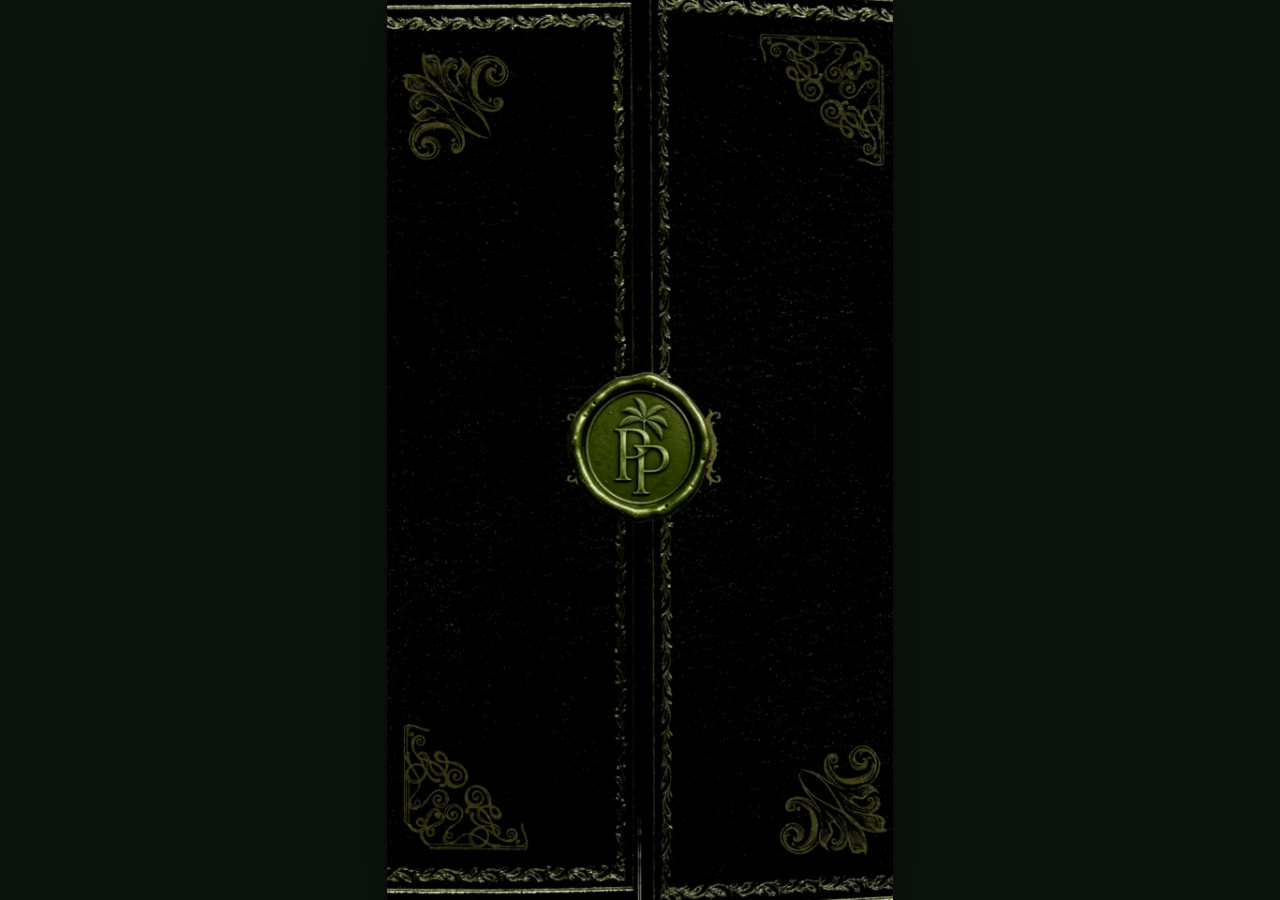
==== index.html @ 93529341 "Add files via upload" ====
<!DOCTYPE html>
<html lang="es">
<head>
  <meta charset="UTF-8">
  <meta name="viewport" content="width=device-width, initial-scale=1.0, viewport-fit=cover">
  <meta name="theme-color" content="#0b130d">
  <title>Pepe Portilla · 60 años – ¡Te esperamos!</title>

  <!-- Vista previa al compartir por WhatsApp (WhatsApp no ejecuta JavaScript,
       por eso se escribe aquí a mano). -->
  <meta name="description" content="Detalles del evento, ubicación y confirmación de asistencia.">
  <meta property="og:type" content="website">
  <meta property="og:title" content="Pepe Portilla · 60 años – ¡Te esperamos!">
  <meta property="og:description" content="Detalles del evento, ubicación y confirmación de asistencia.">
  <meta property="og:url" content="https://ecuagenera97.github.io/pepe_birthday/">
  <meta property="og:image" content="https://ecuagenera97.github.io/pepe_birthday/img/compartir.jpg">
  <meta property="og:image:width" content="1200">
  <meta property="og:image:height" content="630">
  <meta name="twitter:card" content="summary_large_image">

  <link rel="icon" href="img/favicon.png" type="image/png">
  <link rel="preload" as="image" href="img/00_portada.webp" fetchpriority="high">
  <link rel="preload" as="image" href="img/03_portada.webp">
  <link rel="preload" as="video" href="video/apertura.mp4">
  <link rel="preconnect" href="https://fonts.googleapis.com">
  <link rel="preconnect" href="https://fonts.gstatic.com" crossorigin>
  <link href="https://fonts.googleapis.com/css2?family=Cormorant+Garamond:wght@400;500;600;700&display=swap" rel="stylesheet">
  <link rel="stylesheet" href="css/styles.css">
</head>
<body>
  <main class="escena" id="escena">

    <!-- ===== Páginas de la invitación (se pasan con "Siguiente" o deslizando) ===== -->
    <div class="stage" id="stage">
      <div class="slides" id="slides">

    <!-- 1. Portada: los animales se levantan al entrar y al salir -->
    <section class="hoja slide" data-anim="animales" aria-label="Invitación">
      <img class="base" src="img/03_portada.webp" width="1440" height="2560"
           alt="Pepe Portilla. Usted está cordialmente invitado a celebrar 60 años.">
      <div class="pieza" style="background-image:url(img/03_portada.webp);-webkit-mask-image:url(img/m03_guac.png);mask-image:url(img/m03_guac.png);--ox:13%;--oy:22%;--d:.05s"></div>
      <div class="pieza" style="background-image:url(img/03_portada.webp);-webkit-mask-image:url(img/m03_tucan.png);mask-image:url(img/m03_tucan.png);--ox:89%;--oy:27%;--d:.2s"></div>
      <div class="pieza" style="background-image:url(img/03_portada.webp);-webkit-mask-image:url(img/m03_oso.png);mask-image:url(img/m03_oso.png);--ox:12%;--oy:79%;--d:.35s"></div>
      <div class="pieza" style="background-image:url(img/03_portada.webp);-webkit-mask-image:url(img/m03_jaguar.png);mask-image:url(img/m03_jaguar.png);--ox:87%;--oy:80%;--d:.5s"></div>
    </section>

    <!-- 2. Cuenta regresiva -->
    <section class="slide slide-cuenta" aria-label="Cuenta regresiva">
    <p class="cuenta-tit">Pepe Portilla<small>60 años</small></p>
    <div class="cuenta">
      <p class="titulo">Faltan</p>
      <p class="para" id="para" hidden>Invitación para <strong id="para-nombre"></strong></p>
      <div class="reloj" id="reloj" role="timer" aria-live="off">
        <div class="u"><span class="n" data-u="d">00</span><span class="l">Días</span></div>
        <div class="u"><span class="n" data-u="h">00</span><span class="l">Horas</span></div>
        <div class="u"><span class="n" data-u="m">00</span><span class="l">Min.</span></div>
        <div class="u"><span class="n" data-u="s">00</span><span class="l">Seg.</span></div>
      </div>
      <div class="calendario" id="calendario">
        <a class="btn-cal" id="cal-google" target="_blank" rel="noopener">
          <svg viewBox="0 0 24 24"><rect x="3" y="5" width="18" height="16" rx="2"/><path d="M3 10h18M8 3v4M16 3v4"/></svg>Google Calendar</a>
        <button class="btn-cal" id="cal-ics" type="button">
          <svg viewBox="0 0 24 24"><rect x="3" y="5" width="18" height="16" rx="2"/><path d="M3 10h18M8 3v4M16 3v4"/></svg>iPhone / Outlook</button>
      </div>
    </div>
    <p class="cuenta-pie">Te esperamos</p></section>

    <!-- 3. Fecha y lugar: botón Ubicación más grande y latiendo -->
    <section class="hoja slide" aria-label="Fecha y lugar">
      <img class="base" src="img/04_fecha_lugar.webp" width="1440" height="2560" decoding="async"
           alt="Sábado 9 de enero, 4pm. El evento tendrá lugar en Uzhupud Garden, Paute - Ecuador.">
      <div class="pieza grande late" style="background-image:url(img/04_fecha_lugar.webp);-webkit-mask-image:url(img/m04_ubicacion.png);mask-image:url(img/m04_ubicacion.png);--ox:50%;--oy:76.4%;--z:1.18"></div>
      <a class="zona" data-accion="mapa" target="_blank" rel="noopener" aria-label="Ver ubicación en el mapa"
         style="left:31%;top:73.8%;width:38%;height:5%"></a>
    </section>

    <!-- 4. Agenda: íconos más grandes y estrella que recorre la línea -->
    <section class="hoja slide" aria-label="Agenda de la noche">
      <img class="base" src="img/05_agenda.webp" width="1440" height="2560" decoding="async"
           alt="Agenda de la noche: ceremonia en la Capilla San José 16h00, cóctel 17h00 a 18h45, cena de recepción 19h00 a 20h00, fiesta de celebración 20h30.">
      <div class="pieza grande" style="background-image:url(img/05_agenda.webp);-webkit-mask-image:url(img/m05_capilla.png);mask-image:url(img/m05_capilla.png);--ox:49%;--oy:26.3%;--z:1.1"></div>
      <div class="pieza grande" style="background-image:url(img/05_agenda.webp);-webkit-mask-image:url(img/m05_coctel.png);mask-image:url(img/m05_coctel.png);--ox:48%;--oy:47.5%;--z:1.1"></div>
      <div class="pieza grande" style="background-image:url(img/05_agenda.webp);-webkit-mask-image:url(img/m05_cena.png);mask-image:url(img/m05_cena.png);--ox:49%;--oy:65.8%;--z:1.1"></div>
      <div class="pieza grande" style="background-image:url(img/05_agenda.webp);-webkit-mask-image:url(img/m05_fiesta.png);mask-image:url(img/m05_fiesta.png);--ox:51%;--oy:82.6%;--z:1.1"></div>
      <img class="estrella" src="img/p05_estrella.png" alt="" width="129" height="218">
    </section>

    <!-- 5. Código de vestimenta -->
    <section class="hoja slide" aria-label="Código de vestimenta">
      <img class="base" src="img/06_vestimenta.webp" width="1440" height="2560" decoding="async"
           alt="Código de vestimenta: traje formal. Verdes y sus tonalidades. Reservados para el cumpleañero.">
    </section>

    <!-- 6. Confirmación: colibrí y tucán llegan volando; botón Asistencia más grande y latiendo -->
    <section class="hoja slide" data-anim="aves" aria-label="Confirmación de asistencia">
      <img class="base" src="img/07_confirmacion.webp" width="1440" height="2560" decoding="async"
           alt="Agradecemos su confirmación hasta el 27 de diciembre del 2026.">
      <div class="pieza vuela izq" style="background-image:url(img/07_confirmacion.webp);-webkit-mask-image:url(img/m07_colibri.png);mask-image:url(img/m07_colibri.png);--ox:14%;--oy:14%"></div>
      <div class="pieza vuela der" style="background-image:url(img/07_confirmacion.webp);-webkit-mask-image:url(img/m07_tucan.png);mask-image:url(img/m07_tucan.png);--ox:86%;--oy:63%;--d:.15s"></div>
      <div class="pieza grande late" style="background-image:url(img/07_confirmacion.webp);-webkit-mask-image:url(img/m07_asistencia.png);mask-image:url(img/m07_asistencia.png);--ox:30%;--oy:67%;--z:1.15"></div>
      <a class="zona" data-accion="confirmar" target="_blank" rel="noopener" aria-label="Confirmar asistencia por WhatsApp"
         style="left:5.5%;top:63.8%;width:49%;height:6.4%"></a>
    </section>

    <!-- 7. Hospedaje: "Hotel Uzhupud Garden" y botón Reserva más grandes -->
    <section class="hoja slide" aria-label="Hospedaje con tarifa especial">
      <img class="base" src="img/08_hospedaje.webp" width="1440" height="2560" decoding="async"
           alt="Hospedaje, tarifa especial disponible para nuestros amigos. Hotel Uzhupud Garden.">
      <div class="pieza grande" style="background-image:url(img/08_hospedaje.webp);-webkit-mask-image:url(img/m08_hotel.png);mask-image:url(img/m08_hotel.png);--ox:69%;--oy:58%;--z:1.13"></div>
      <a class="zona" data-accion="hospedaje" target="_blank" rel="noopener" aria-label="Reservar hospedaje por WhatsApp"
         style="left:47.5%;top:60.3%;width:43.5%;height:6%"></a>
    </section>

    <!-- 8. Obsequio: placa más grande -->
    <section class="hoja slide" aria-label="Obsequio">
      <img class="base" src="img/09_obsequio.webp" width="1440" height="2560" decoding="async"
           alt="Obsequio. Su obsequio en sobre cerrado o transferencia será donado para la Fundación Santa María de la Esperanza. Te esperamos.">
      <div class="pieza grande" style="background-image:url(img/09_obsequio.webp);-webkit-mask-image:url(img/m09_placa.png);mask-image:url(img/m09_placa.png);--ox:50%;--oy:50.5%;--z:1.1"></div>
      <a class="zona suave" data-accion="obsequio" target="_blank" rel="noopener" aria-label="Fundación Santa María de la Esperanza"
         style="left:32%;top:55%;width:36%;height:7%"></a>
    </section>

      </div>

      <!-- Indicador de página + pista para avanzar (sin texto) -->
      <div class="puntos" id="puntos" aria-label="Páginas" role="tablist"></div>
      <button class="pista" id="pista" type="button" aria-label="Página siguiente">
        <svg viewBox="0 0 24 24"><path d="M9 5l7 7-7 7"/></svg>
      </button>
      <button class="pista atras" id="pista-atras" type="button" aria-label="Página anterior" hidden>
        <svg viewBox="0 0 24 24"><path d="M15 5l-7 7 7 7"/></svg>
      </button>
    </div>

    <!-- ===== Portada: libro cerrado; al tocar el sello se abre (video) ===== -->
    <div class="libro" id="libro">
      <img class="base" src="img/00_portada.webp" alt="Invitación cerrada con sello: Pepe Portilla, 60 años" width="1080" height="1920" fetchpriority="high">
      <!-- Zona clicable sobre el sello -->
      <button class="zona redonda sello" id="sello" type="button" aria-label="Abrir la invitación"></button>
    </div>
    <!-- El video va fuera del libro para poder fundirse con la hoja que está debajo -->
    <video class="apertura" id="apertura" muted playsinline webkit-playsinline preload="auto" tabindex="-1" aria-hidden="true">
      <source src="video/apertura.mp4" type="video/mp4">
    </video>
  </main>

  <button class="musica" id="musica" type="button" hidden aria-label="Reproducir música">
    <svg viewBox="0 0 24 24" id="musica-icono"><path d="M4 9v6h4l5 4V5L8 9z"/><path d="M16 9a4 4 0 0 1 0 6M18.5 6.5a8 8 0 0 1 0 11" fill="none" stroke="currentColor" stroke-width="1.8" stroke-linecap="round"/></svg>
  </button>
  <audio id="audio" loop preload="none"></audio>

  <script src="config.js"></script>
  <script src="js/comun.js"></script>
  <script src="js/details.js"></script>
  <script src="js/index.js"></script>
</body>
</html>
---- css/styles.css ----
/* ============================================================
   Invitación Pepe Portilla · 60 años
   ============================================================ */
:root {
  --fondo: #0b130d;
  --verde: #1d3524;
  --verde-claro: #2f4d38;
  --oro: #d8b36a;
  --oro-claro: #f3dfa8;
  --papel: #ece5d2;
  --tinta: #24402c;
  --serif: "Cormorant Garamond", "Cormorant", Georgia, "Times New Roman", serif;
}
* { box-sizing: border-box; }
html, body { margin: 0; padding: 0; background: var(--fondo); }
body {
  font-family: var(--serif);
  color: var(--oro-claro);
  -webkit-font-smoothing: antialiased;
  -webkit-tap-highlight-color: transparent;
  overscroll-behavior-y: none;
}
img { display: block; width: 100%; height: auto; }
a, button { touch-action: manipulation; }

/* ---------- Botón invisible sobre la imagen (zona clicable) ---------- */
.zona {
  position: absolute; display: block; padding: 0; margin: 0; border: 0;
  background: transparent; cursor: pointer; text-decoration: none;
  overflow: hidden; border-radius: 12px;
  transition: transform .09s ease-out, box-shadow .09s ease-out;
  animation: anillo 2.4s ease-out infinite;
}
.zona.redonda { border-radius: 50%; }
.zona.suave { border-radius: 7px; }
/* destello dorado que cruza el botón */
.zona::after {
  content: ""; position: absolute; inset: 0; border-radius: inherit; pointer-events: none;
  background: linear-gradient(105deg, transparent 32%, rgba(255, 236, 178, .55) 50%, transparent 68%);
  transform: translateX(-130%);
  animation: brillo 3.4s ease-in-out infinite;
}
.zona:hover { box-shadow: 0 0 0 3px rgba(243, 223, 168, .65), 0 0 22px rgba(243, 223, 168, .55); }
.zona:active { transform: scale(.955); transition-duration: .04s; }
.zona:focus-visible { outline: 3px solid var(--oro-claro); outline-offset: 3px; }
@keyframes anillo {
  0%   { box-shadow: 0 0 0 0 rgba(216, 179, 106, .55); }
  70%  { box-shadow: 0 0 0 14px rgba(216, 179, 106, 0); }
  100% { box-shadow: 0 0 0 0 rgba(216, 179, 106, 0); }
}
@keyframes brillo {
  0%, 55% { transform: translateX(-130%); }
  100%    { transform: translateX(130%); }
}

/* ============================================================
   PORTADA: libro cerrado con sello. El video lo abre y deja ver
   la primera hoja a través de la abertura (mezcla "multiply").
   ============================================================ */
.escena { position: fixed; inset: 0; overflow: hidden; background: #0b130d; }
.libro, .apertura {
  position: absolute; inset: 0; margin: auto;
  height: 100vh; height: 100svh; width: calc(100vh * 9 / 16); width: calc(100svh * 9 / 16);
  max-width: 100vw;
}
.libro { z-index: 10; background: #0b130d; transition: opacity .8s ease-in; }
.libro .base { position: absolute; inset: 0; width: 100%; height: 100%; object-fit: cover; display: block; }
.libro .sello { left: 35%; top: 40.5%; width: 30%; height: 17.5%; z-index: 3; }
.libro.abriendo { opacity: 0; pointer-events: none; }
.libro.fuera { display: none; }
.apertura {
  z-index: 11; object-fit: cover; opacity: 0; pointer-events: none;
  mix-blend-mode: multiply;               /* el blanco de la abertura deja ver la hoja */
}
.apertura.reproduce { opacity: 1; }
.apertura.fin { opacity: 0; transition: opacity .35s; }
.apertura.fuera { display: none; }

/* ============================================================
   LIBRETA: marco de cuero con filo dorado; las hojas se pasan
   de una en una (la que sale se levanta y gira, la nueva aparece)
   ============================================================ */
.stage {
  --marco: 10px;
  --barra: 46px;
  --A: min(calc(100vh - var(--barra) - 2 * var(--marco)), calc((100vw - 2 * var(--marco)) * 16 / 9));
  --A: min(calc(100svh - var(--barra) - 2 * var(--marco)), calc((100vw - 2 * var(--marco)) * 16 / 9));
  position: absolute; left: 50%; top: 50%; transform: translate(-50%, -50%);
  width: calc(var(--A) * 9 / 16 + 2 * var(--marco)); height: calc(var(--A) + var(--barra) + 2 * var(--marco));
  overflow: hidden; border-radius: 14px;
  background:
    radial-gradient(120% 70% at 50% -10%, rgba(255, 255, 255, .08), transparent 60%),
    repeating-radial-gradient(circle at 30% 40%, rgba(0, 0, 0, .06) 0 1px, transparent 1px 3px),
    linear-gradient(160deg, #233a2a, #142319 55%, #0f1b13);
  box-shadow: 0 16px 48px rgba(0, 0, 0, .6);
  touch-action: pan-y; user-select: none; -webkit-user-select: none;
}
/* filo dorado del marco */
.stage::before {
  content: ""; position: absolute; inset: 4px; border-radius: 11px; pointer-events: none; z-index: 7;
  border: 1px solid rgba(216, 179, 106, .55);
  box-shadow: inset 0 0 0 1px rgba(0, 0, 0, .35);
}
.slides {
  position: absolute; left: var(--marco); right: var(--marco); top: var(--marco); bottom: calc(var(--barra) + var(--marco));
  overflow: hidden; border-radius: 8px; background: #e9e2cf; perspective: 1400px;
  box-shadow: 0 0 0 1px rgba(0, 0, 0, .35), 0 6px 18px rgba(0, 0, 0, .45);
}
.slide {
  position: absolute; inset: 0; transform-origin: left center;
  opacity: 0; visibility: hidden; transform: none;
  transition: opacity .55s ease, transform .6s cubic-bezier(.3, .7, .3, 1), visibility 0s .6s;
  will-change: opacity, transform;
}
.slide.activo { opacity: 1; visibility: visible; z-index: 2; transition-delay: 0s; }
/* la hoja que sale (hacia adelante) se levanta por el borde derecho y gira */
.slide.saliendo { z-index: 3; visibility: visible; opacity: 0; transform: rotateY(-78deg); transition-delay: 0s; }
.slide.saliendo::after { opacity: 1; }
/* la hoja que vuelve (hacia atrás) llega girando desde la izquierda */
.slide.volviendo { z-index: 3; }
.slide.preparada { transition: none; transform: rotateY(-78deg); opacity: 0; visibility: visible; }
.slide::after {
  content: ""; position: absolute; inset: 0; pointer-events: none; opacity: 0; z-index: 4;
  background: linear-gradient(90deg, rgba(0, 0, 0, .35), rgba(0, 0, 0, 0) 45%, rgba(255, 255, 255, .18) 90%);
  transition: opacity .4s;
}
.hoja { overflow: hidden; line-height: 0; background: #ebe5d2; }
.hoja .base, .hoja .pieza { position: absolute; inset: 0; width: 100%; height: 100%; }
.hoja .base { object-fit: cover; pointer-events: none; -webkit-user-drag: none; }
.hoja .zona { z-index: 5; }

/* Piezas: trozos de la misma imagen recortados con una máscara suave */
.pieza {
  pointer-events: none; z-index: 3;
  background-size: 100% 100%; background-position: center; background-repeat: no-repeat;
  -webkit-mask-size: 100% 100%; mask-size: 100% 100%; -webkit-mask-position: center; mask-position: center;
  -webkit-mask-repeat: no-repeat; mask-repeat: no-repeat;
  transform-origin: var(--ox) var(--oy);
  will-change: transform, opacity;
}
.pieza.grande { transform: scale(var(--z, 1.12)); }
.pieza.grande.late { animation: late 2.2s ease-in-out infinite; }
@keyframes late {
  0%, 100% { transform: scale(var(--z)); }
  45%      { transform: scale(calc(var(--z) + .05)); }
  60%      { transform: scale(calc(var(--z) - .01)); }
}
/* Animales de la portada: se levantan al llegar y al irse */
[data-anim="animales"] .base { -webkit-mask: url(../img/m03_base.png) center / 100% 100% no-repeat; mask: url(../img/m03_base.png) center / 100% 100% no-repeat; }
[data-anim="animales"].quieto .base, [data-anim="animales"].espera .base { -webkit-mask: none; mask: none; }
[data-anim="animales"] .pieza { opacity: 0; transform: translateY(7%); }
[data-anim="animales"].activo:not(.espera) .pieza { animation: sube .9s cubic-bezier(.2, .8, .25, 1) var(--d, 0s) both; }
[data-anim="animales"].saliendo .pieza { animation: vuela-arriba .55s ease-in var(--d, 0s) both; }
@keyframes sube { from { opacity: 0; transform: translateY(7%) scale(.96); } to { opacity: 1; transform: none; } }
@keyframes vuela-arriba { from { opacity: 1; transform: none; } to { opacity: 0; transform: translateY(-12%) scale(1.04); } }
/* Aves de la confirmación: llegan volando */
[data-anim="aves"] .base { -webkit-mask: url(../img/m07_base.png) center / 100% 100% no-repeat; mask: url(../img/m07_base.png) center / 100% 100% no-repeat; }
[data-anim="aves"].quieto .base { -webkit-mask: none; mask: none; }
[data-anim="aves"] .pieza.vuela { opacity: 0; }
[data-anim="aves"].activo .pieza.izq { animation: vuelo-izq 1.05s cubic-bezier(.25, .7, .3, 1) var(--d, 0s) both; }
[data-anim="aves"].activo .pieza.der { animation: vuelo-der 1.05s cubic-bezier(.25, .7, .3, 1) var(--d, 0s) both; }
@keyframes vuelo-izq {
  0%   { opacity: 0; transform: translate(-45%, -18%) rotate(-10deg) scale(.9); }
  25%  { opacity: 1; }
  55%  { transform: translate(-12%, 6%) rotate(-4deg) scale(1.02); }
  100% { opacity: 1; transform: none; }
}
@keyframes vuelo-der {
  0%   { opacity: 0; transform: translate(45%, -22%) rotate(10deg) scale(.9); }
  25%  { opacity: 1; }
  55%  { transform: translate(12%, 5%) rotate(4deg) scale(1.02); }
  100% { opacity: 1; transform: none; }
}
/* Estrella de la agenda: baja por la línea y vuelve a aparecer arriba */
.estrella {
  position: absolute; left: 22.5%; top: 20.47%; width: 8.96%; height: auto; z-index: 3; pointer-events: none;
  filter: drop-shadow(0 0 4px rgba(255, 220, 140, .55));
}
.slide.activo .estrella { animation: estrella 7s ease-in-out .8s infinite; }
@keyframes estrella {
  0%     { opacity: 1; transform: none; }
  70%    { opacity: 1; transform: translateY(640%) rotate(180deg); }
  78%    { opacity: 0; transform: translateY(700%) rotate(200deg); }
  78.1%  { opacity: 0; transform: translateY(-40%) rotate(0deg); }
  88%    { opacity: 1; transform: none; }
  100%   { opacity: 1; transform: none; }
}

/* Hoja de la cuenta regresiva */
.slide-cuenta {
  display: grid; grid-auto-flow: row; align-content: center; justify-items: center; gap: 22px;
  line-height: normal; padding: 0 16px;
  background:
    radial-gradient(90% 60% at 50% 38%, rgba(63, 98, 72, .55), transparent 70%),
    radial-gradient(120% 80% at 50% 100%, rgba(10, 20, 13, .9), transparent 70%),
    #14231a;
}
.slide-cuenta::before {
  content: ""; position: absolute; inset: 12px; border: 1px solid rgba(216, 179, 106, .55);
  border-radius: 8px; pointer-events: none;
  box-shadow: inset 0 0 0 5px rgba(20, 35, 26, .9), inset 0 0 0 6px rgba(216, 179, 106, .3);
}
.slide-cuenta .cuenta { z-index: 1; }
.cuenta-tit { z-index: 1; margin: 0; text-align: center; color: var(--oro); font-weight: 600; letter-spacing: .06em; line-height: 1.05; font-size: clamp(34px, 11vw, 52px); text-shadow: 0 2px 12px rgba(0,0,0,.5); }
.cuenta-tit small { display: block; margin-top: 8px; font-size: .34em; font-weight: 600; letter-spacing: .5em; text-indent: .5em; text-transform: uppercase; color: var(--oro-claro); }
.cuenta-pie { z-index: 1; margin: 0; font-size: clamp(17px, 5vw, 22px); font-style: italic; color: var(--oro-claro); letter-spacing: .04em; }

/* Cuenta regresiva */
.cuenta {
  position: relative; text-align: center; border-radius: 14px; padding: 26px 16px 24px;
  width: 88%;
  color: var(--tinta);
  background:
    radial-gradient(120% 90% at 20% 0%, rgba(255, 255, 255, .55), transparent 60%),
    repeating-linear-gradient(0deg, rgba(120, 100, 60, .05) 0 1px, transparent 1px 4px),
    var(--papel);
  box-shadow: 0 10px 30px rgba(0, 0, 0, .45), inset 0 0 0 1px rgba(160, 130, 70, .55), inset 0 0 0 6px var(--papel), inset 0 0 0 7px rgba(160, 130, 70, .45);
}
.cuenta .titulo { margin: 0; font-size: 15px; font-weight: 600; letter-spacing: .38em; text-transform: uppercase; color: #8a6d2c; }
.cuenta .para { margin: 6px 0 0; font-size: 17px; font-style: italic; }
.cuenta .para strong { font-style: normal; font-weight: 700; }
.reloj { display: flex; justify-content: center; gap: clamp(10px, 4vw, 22px); margin-top: 14px; }
.reloj .u { display: flex; flex-direction: column; align-items: center; min-width: 58px; }
.reloj .n { font-size: clamp(40px, 12.5vw, 56px); font-weight: 500; line-height: 1; font-variant-numeric: tabular-nums lining-nums; color: var(--verde); }
.reloj .l { font-size: 12px; letter-spacing: .2em; text-transform: uppercase; margin-top: 5px; color: #6d5a2c; }
.fin-reloj { font-size: 28px; font-weight: 600; margin: 16px 0 4px; color: var(--verde); }
.calendario { display: flex; flex-wrap: wrap; gap: 9px; justify-content: center; margin-top: 18px; }
.btn-cal {
  display: inline-flex; align-items: center; gap: 7px; cursor: pointer; text-decoration: none;
  font: 600 15px/1 var(--serif); letter-spacing: .06em; color: var(--oro-claro);
  background: linear-gradient(180deg, var(--verde-claro), var(--verde)); border: 1px solid #b89a52;
  border-radius: 999px; padding: 10px 17px; transition: transform .08s ease-out, filter .08s;
}
.btn-cal:hover { filter: brightness(1.15); }
.btn-cal:active { transform: scale(.95); }
.btn-cal svg { width: 17px; height: 17px; fill: none; stroke: currentColor; stroke-width: 1.7; }


/* Puntos de página y pista para avanzar (sin texto) */
.puntos {
  position: absolute; left: 0; right: 0; bottom: calc(var(--marco) + 17px); z-index: 8;
  display: flex; justify-content: center; gap: 7px; height: 12px; align-items: center;
}
.puntos i {
  cursor: pointer; width: 6px; height: 6px; border-radius: 50%; background: rgba(243, 223, 168, .38);
  transition: width .25s ease, background .25s ease; padding: 0;
}
.puntos i.on { width: 20px; border-radius: 4px; background: var(--oro-claro); }
.pista {
  position: absolute; right: calc(var(--marco) + 6px); bottom: calc(var(--marco) + 5px); z-index: 8;
  width: 36px; height: 36px; border-radius: 50%; cursor: pointer; display: grid; place-items: center;
  color: var(--oro-claro); border: 1px solid rgba(216, 179, 106, .7); background: rgba(20, 35, 26, .6);
  animation: anillo 2.4s ease-out infinite; transition: transform .07s, opacity .25s;
}
.pista.atras { right: auto; left: calc(var(--marco) + 6px); animation: none; opacity: .75; }
.pista[hidden] { display: none; }
.pista svg { width: 18px; height: 18px; fill: none; stroke: currentColor; stroke-width: 2.2; stroke-linecap: round; stroke-linejoin: round; }
.pista:not(.atras) svg { animation: flecha 1.3s ease-in-out infinite; }
.pista:active { transform: scale(.9); }
@keyframes flecha { 0%, 100% { transform: translateX(0); } 50% { transform: translateX(3px); } }

/* Música */
.musica {
  position: fixed; right: 14px; bottom: 14px; z-index: 20; width: 48px; height: 48px;
  border-radius: 50%; border: 1px solid #b89a52; cursor: pointer; display: grid; place-items: center;
  color: var(--oro-claro); background: rgba(29, 53, 36, .92); box-shadow: 0 6px 16px rgba(0, 0, 0, .5);
}
.musica[hidden] { display: none; }
.musica svg { width: 22px; height: 22px; fill: currentColor; }

@media (prefers-reduced-motion: reduce) {
  *, *::before, *::after { animation: none !important; transition-duration: .01ms !important; }
  .pieza { opacity: 1 !important; transform: scale(var(--z, 1)) !important; }
  [data-anim] .base { -webkit-mask: none !important; mask: none !important; }
}
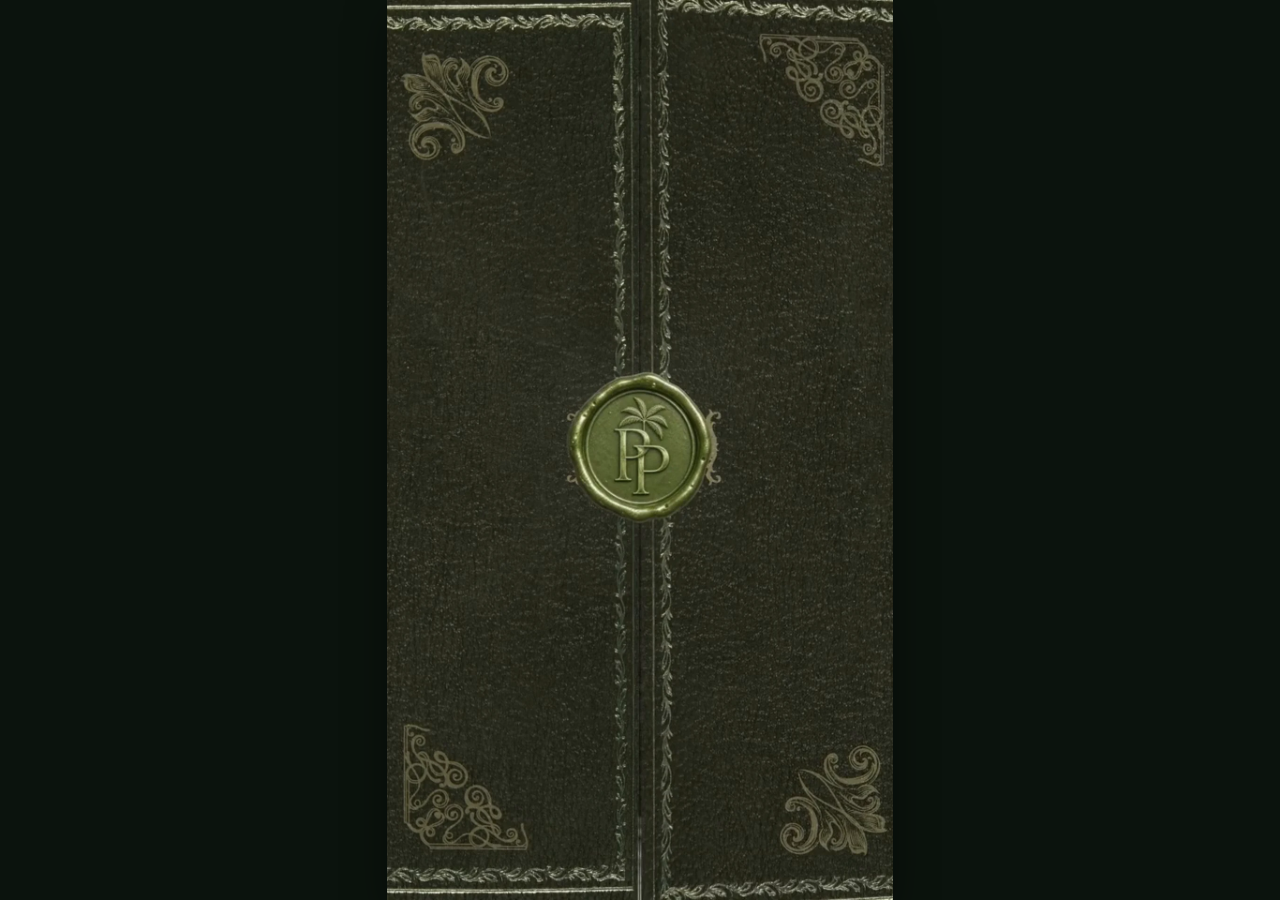
==== commit faaac42e: "Add files via upload" ====
--- a/index.html
+++ b/index.html
@@ -138,8 +138,10 @@
       <!-- Zona clicable sobre el sello -->
       <button class="zona redonda sello" id="sello" type="button" aria-label="Abrir la invitación"></button>
     </div>
-    <!-- El video va fuera del libro para poder fundirse con la hoja que está debajo -->
-    <video class="apertura" id="apertura" muted playsinline webkit-playsinline preload="auto" tabindex="-1" aria-hidden="true">
+    <!-- El video se dibuja en un lienzo donde la luz blanca de la abertura se vuelve transparente,
+         así la primera hoja aparece poco a poco por el hueco de las puertas -->
+    <canvas class="apertura lienzo" id="lienzo" aria-hidden="true"></canvas>
+    <video class="video-fuente" id="apertura" muted playsinline webkit-playsinline preload="auto" tabindex="-1" aria-hidden="true">
       <source src="video/apertura.mp4" type="video/mp4">
     </video>
   </main>
--- a/css/styles.css
+++ b/css/styles.css
@@ -68,13 +68,12 @@
 .libro .sello { left: 35%; top: 40.5%; width: 30%; height: 17.5%; z-index: 3; }
 .libro.abriendo { opacity: 0; pointer-events: none; }
 .libro.fuera { display: none; }
-.apertura {
-  z-index: 11; object-fit: cover; opacity: 0; pointer-events: none;
-  mix-blend-mode: multiply;               /* el blanco de la abertura deja ver la hoja */
-}
+.apertura { z-index: 11; object-fit: cover; opacity: 0; pointer-events: none; }
 .apertura.reproduce { opacity: 1; }
 .apertura.fin { opacity: 0; transition: opacity .35s; }
 .apertura.fuera { display: none; }
+/* el video real queda invisible: solo alimenta al lienzo */
+.video-fuente { position: absolute; width: 2px; height: 2px; left: 0; top: 0; opacity: 0; pointer-events: none; }
 
 /* ============================================================
    LIBRETA: marco de cuero con filo dorado; las hojas se pasan
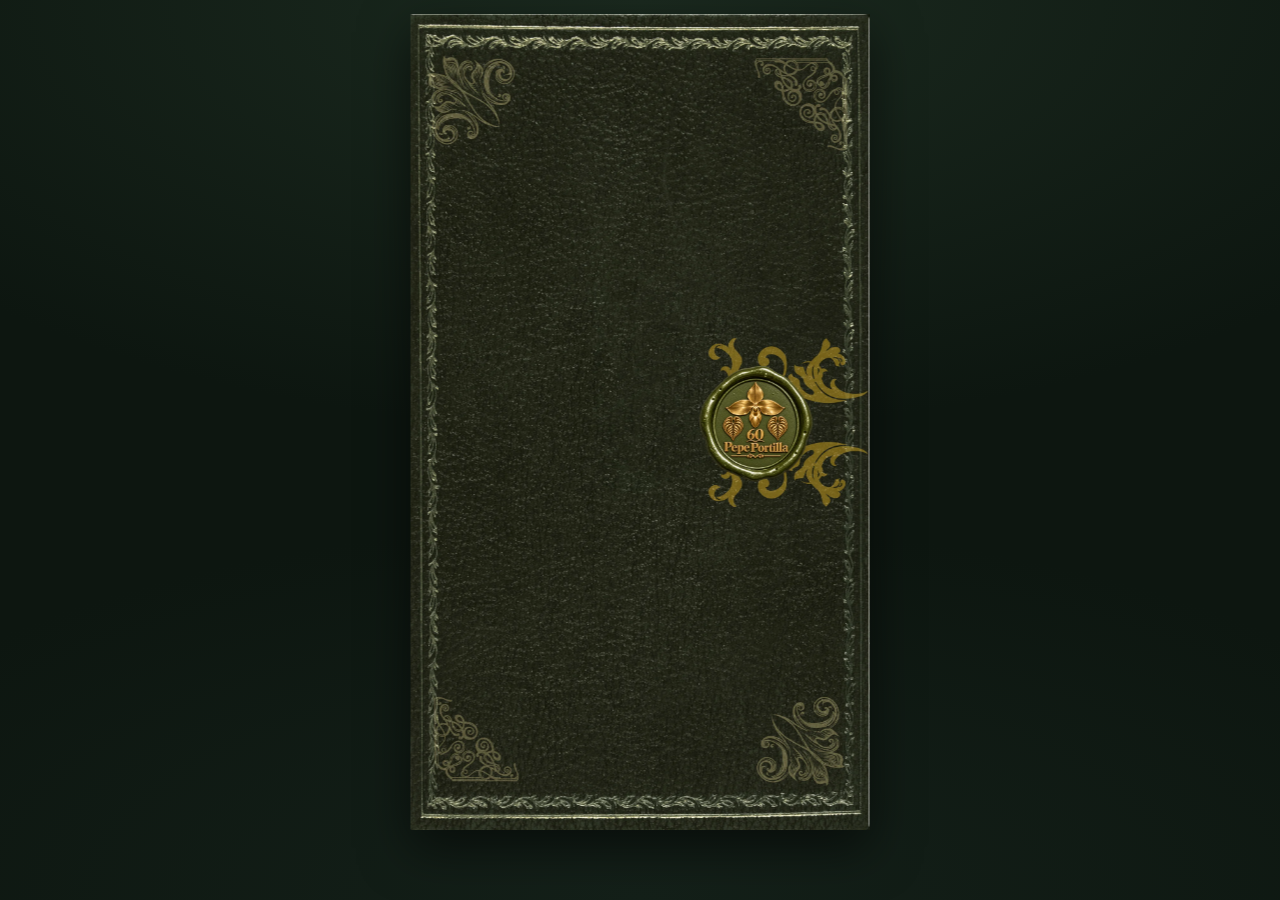
==== commit aacbf2bf: "Add files via upload" ====
--- a/index.html
+++ b/index.html
@@ -3,11 +3,10 @@
 <head>
   <meta charset="UTF-8">
   <meta name="viewport" content="width=device-width, initial-scale=1.0, viewport-fit=cover">
-  <meta name="theme-color" content="#0b130d">
+  <meta name="theme-color" content="#0d1610">
   <title>Pepe Portilla · 60 años – ¡Te esperamos!</title>
 
-  <!-- Vista previa al compartir por WhatsApp (WhatsApp no ejecuta JavaScript,
-       por eso se escribe aquí a mano). -->
+  <!-- Vista previa al compartir por WhatsApp (se escribe aquí a mano) -->
   <meta name="description" content="Detalles del evento, ubicación y confirmación de asistencia.">
   <meta property="og:type" content="website">
   <meta property="og:title" content="Pepe Portilla · 60 años – ¡Te esperamos!">
@@ -19,141 +18,147 @@
   <meta name="twitter:card" content="summary_large_image">
 
   <link rel="icon" href="img/favicon.png" type="image/png">
-  <link rel="preload" as="image" href="img/00_portada.webp" fetchpriority="high">
-  <link rel="preload" as="image" href="img/03_portada.webp">
-  <link rel="preload" as="video" href="video/apertura.mp4">
+  <link rel="preload" as="image" href="img/p01_tapa.webp" fetchpriority="high">
+  <link rel="preload" as="image" href="img/p02_cuero.webp">
+  <link rel="preload" as="image" href="img/p02_logo_capa.webp">
   <link rel="preconnect" href="https://fonts.googleapis.com">
   <link rel="preconnect" href="https://fonts.gstatic.com" crossorigin>
-  <link href="https://fonts.googleapis.com/css2?family=Cormorant+Garamond:wght@400;500;600;700&display=swap" rel="stylesheet">
+  <link href="https://fonts.googleapis.com/css2?family=Cormorant+Garamond:ital,wght@0,500;0,600;0,700;1,500&display=swap" rel="stylesheet">
   <link rel="stylesheet" href="css/styles.css">
 </head>
 <body>
   <main class="escena" id="escena">
+    <div class="libro" id="libro">
 
-    <!-- ===== Páginas de la invitación (se pasan con "Siguiente" o deslizando) ===== -->
-    <div class="stage" id="stage">
-      <div class="slides" id="slides">
+      <!-- ===================== HOJAS DEL LIBRO (se pasan como páginas) ===================== -->
+      <div class="flip" id="flip">
 
-    <!-- 1. Portada: los animales se levantan al entrar y al salir -->
-    <section class="hoja slide" data-anim="animales" aria-label="Invitación">
-      <img class="base" src="img/03_portada.webp" width="1440" height="2560"
-           alt="Pepe Portilla. Usted está cordialmente invitado a celebrar 60 años.">
-      <div class="pieza" style="background-image:url(img/03_portada.webp);-webkit-mask-image:url(img/m03_guac.png);mask-image:url(img/m03_guac.png);--ox:13%;--oy:22%;--d:.05s"></div>
-      <div class="pieza" style="background-image:url(img/03_portada.webp);-webkit-mask-image:url(img/m03_tucan.png);mask-image:url(img/m03_tucan.png);--ox:89%;--oy:27%;--d:.2s"></div>
-      <div class="pieza" style="background-image:url(img/03_portada.webp);-webkit-mask-image:url(img/m03_oso.png);mask-image:url(img/m03_oso.png);--ox:12%;--oy:79%;--d:.35s"></div>
-      <div class="pieza" style="background-image:url(img/03_portada.webp);-webkit-mask-image:url(img/m03_jaguar.png);mask-image:url(img/m03_jaguar.png);--ox:87%;--oy:80%;--d:.5s"></div>
-    </section>
+        <!-- 2. Logo -->
+        <section class="pagina logo" data-pag="logo" aria-label="Pepe Portilla, 60 años">
+          <img class="base" src="img/p02_cuero.webp" alt="" width="1440" height="2560">
+          <div class="logo-caja">
+            <img class="logo-img" src="img/p02_logo_capa.webp" alt="60 Pepe Portilla">
+            <span class="logo-brillo" aria-hidden="true"></span>
+          </div>
+          <div class="para" id="para" hidden>
+            <span class="para-etq">Invitación para</span>
+            <span class="para-nombre" id="para-nombre"></span>
+          </div>
+        </section>
 
-    <!-- 2. Cuenta regresiva -->
-    <section class="slide slide-cuenta" aria-label="Cuenta regresiva">
-    <p class="cuenta-tit">Pepe Portilla<small>60 años</small></p>
-    <div class="cuenta">
-      <p class="titulo">Faltan</p>
-      <p class="para" id="para" hidden>Invitación para <strong id="para-nombre"></strong></p>
-      <div class="reloj" id="reloj" role="timer" aria-live="off">
-        <div class="u"><span class="n" data-u="d">00</span><span class="l">Días</span></div>
-        <div class="u"><span class="n" data-u="h">00</span><span class="l">Horas</span></div>
-        <div class="u"><span class="n" data-u="m">00</span><span class="l">Min.</span></div>
-        <div class="u"><span class="n" data-u="s">00</span><span class="l">Seg.</span></div>
+        <!-- 3. Selva con animales -->
+        <section class="pagina" data-pag="selva" aria-label="Usted está cordialmente invitado a celebrar 60 años">
+          <img class="base" src="img/p03_selva.webp" alt="Pepe Portilla. Usted está cordialmente invitado a celebrar 60 años." width="1440" height="2560" decoding="async">
+          <!-- VIDEO: si existe video/p03.mp4 se reproduce aquí (ver js/vivo.js) -->
+        </section>
+
+        <!-- 4. Cuenta regresiva -->
+        <section class="pagina" data-pag="cuenta" aria-label="Cuenta regresiva">
+          <img class="base" src="img/p04_cuenta.webp" alt="Faltan" width="1440" height="2560" decoding="async">
+          <!-- Agujas del reloj (giran y marcan la hora de Ecuador) -->
+          <svg class="agujas" id="agujas" viewBox="-200 -200 400 400" aria-hidden="true">
+            <defs>
+              <linearGradient id="oroAguja" x1="0" x2="1"><stop offset="0" stop-color="#3a2614"/><stop offset=".5" stop-color="#1f140b"/><stop offset="1" stop-color="#3a2614"/></linearGradient>
+            </defs>
+            <g id="ag-hora">
+              <path d="M-5 22 L-3.2 -40 C-12 -48 -12 -62 0 -66 C12 -62 12 -48 3.2 -40 L5 22 Z M0 -60 a6 6 0 1 0 .01 0 Z" fill="url(#oroAguja)" fill-rule="evenodd"/>
+              <path d="M0 -66 L-7 -84 L0 -108 L7 -84 Z" fill="url(#oroAguja)"/>
+            </g>
+            <g id="ag-min">
+              <path d="M-3.6 28 L-2 -96 C-9 -104 -9 -116 0 -120 C9 -116 9 -104 2 -96 L3.6 28 Z M0 -114 a4.5 4.5 0 1 0 .01 0 Z" fill="url(#oroAguja)" fill-rule="evenodd"/>
+              <path d="M0 -120 L-5 -134 L0 -158 L5 -134 Z" fill="url(#oroAguja)"/>
+            </g>
+            <g id="ag-seg">
+              <path d="M-1 34 L-.7 -150 L0 -162 L.7 -150 L1 34 Z" fill="#9a6a2a"/>
+              <circle cy="22" r="6" fill="none" stroke="#9a6a2a" stroke-width="2"/>
+            </g>
+            <circle r="11" fill="#2a1b0e"/><circle r="7" fill="#b8893f"/><circle r="3" fill="#5a3b18"/>
+          </svg>
+          <div class="reloj" id="reloj" role="timer" aria-live="off">
+            <div class="u"><span class="n" data-u="d">00</span><span class="l">Días</span></div>
+            <div class="u"><span class="n" data-u="h">00</span><span class="l">Horas</span></div>
+            <div class="u"><span class="n" data-u="m">00</span><span class="l">Min</span></div>
+            <div class="u"><span class="n" data-u="s">00</span><span class="l">Seg</span></div>
+          </div>
+          <span class="late" style="--l:28;--t:63.6;--w:44;--h:5" data-img="p04_cuenta"></span>
+          <span class="late" style="--l:28;--t:71.2;--w:44;--h:5" data-img="p04_cuenta"></span>
+          <a class="zona" id="cal-google" target="_blank" rel="noopener" aria-label="Agregar a Google Calendar" style="left:28%;top:63.6%;width:44%;height:5%"></a>
+          <a class="zona" id="cal-ics" href="#" aria-label="Agregar al calendario de iPhone u Outlook" style="left:28%;top:71.2%;width:44%;height:5%"></a>
+        </section>
+
+        <!-- 5. Fecha y lugar -->
+        <section class="pagina" data-pag="fecha" aria-label="Fecha y lugar">
+          <img class="base" src="img/p05_fecha.webp" alt="Sábado 9 de enero, 4pm. El evento tendrá lugar en Uzhupud Garden, Paute - Ecuador." width="1440" height="2560" decoding="async">
+          <span class="late" style="--l:31.5;--t:74.3;--w:37;--h:4.2" data-img="p05_fecha"></span>
+          <a class="zona" data-accion="mapa" target="_blank" rel="noopener" aria-label="Ver ubicación en el mapa" style="left:31.5%;top:74.3%;width:37%;height:4.2%"></a>
+          <a class="zona suave" data-accion="mapa" target="_blank" rel="noopener" tabindex="-1" aria-hidden="true" style="left:18%;top:51%;width:64%;height:19%"></a>
+        </section>
+
+        <!-- 6. Agenda -->
+        <section class="pagina" data-pag="agenda" aria-label="Agenda de la noche">
+          <img class="base" src="img/p06_agenda.webp" alt="Agenda de la noche: ceremonia en la Capilla San José 16h00, cóctel de bienvenida en el Museo 17h00, cena de recepción 20h00, fiesta de celebración 20h30." width="1440" height="2560" decoding="async">
+          <img class="estrella" src="img/p06_estrella.png" alt="" aria-hidden="true">
+        </section>
+
+        <!-- 7. Vestimenta -->
+        <section class="pagina" data-pag="vestimenta" aria-label="Código de vestimenta">
+          <img class="base" src="img/p07_vestimenta.webp" alt="Código de vestimenta: traje formal. Verdes y sus tonalidades, reservados para el cumpleañero." width="1440" height="2560" decoding="async">
+        </section>
+
+        <!-- 8. Confirmación -->
+        <section class="pagina" data-pag="confirmacion" aria-label="Confirmación de asistencia">
+          <img class="base" src="img/p08_confirmacion.webp" alt="Agradecemos su confirmación hasta el 27 de diciembre del 2026." width="1440" height="2560" decoding="async">
+          <span class="late" style="--l:9.4;--t:64.8;--w:42;--h:5.4" data-img="p08_confirmacion"></span>
+          <a class="zona" data-accion="confirmar" target="_blank" rel="noopener" aria-label="Confirmar asistencia por WhatsApp" style="left:9.4%;top:64.8%;width:42%;height:5.4%"></a>
+        </section>
+
+        <!-- 9. Hospedaje -->
+        <section class="pagina" data-pag="hospedaje" aria-label="Hospedaje con tarifa especial">
+          <img class="base" src="img/p09_hospedaje.webp" alt="Hospedaje. Tarifa especial disponible para nuestros amigos en Uzhupud Garden." width="1440" height="2560" decoding="async">
+          <span class="late" style="--l:50.5;--t:56.8;--w:38.5;--h:4.8" data-img="p09_hospedaje"></span>
+          <a class="zona" data-accion="hospedaje" target="_blank" rel="noopener" aria-label="Reservar hospedaje por WhatsApp" style="left:50.5%;top:56.8%;width:38.5%;height:4.8%"></a>
+        </section>
+
+        <!-- 10. Obsequio -->
+        <section class="pagina" data-pag="obsequio" aria-label="Obsequio">
+          <img class="base" src="img/p10_obsequio.webp" alt="Obsequio. Su obsequio en sobre cerrado o transferencia será donado para la Fundación Santa María de la Esperanza." width="1440" height="2560" decoding="async">
+          <span class="late suave" style="--l:33.5;--t:56.2;--w:33;--h:4.8" data-img="p10_obsequio"></span>
+          <a class="zona suave" data-accion="obsequio" target="_blank" rel="noopener" aria-label="Fundación Santa María de la Esperanza" style="left:33.5%;top:56.2%;width:33%;height:4.8%"></a>
+        </section>
+
+        <!-- 11. Te esperamos -->
+        <section class="pagina" data-pag="esperamos" aria-label="Te esperamos">
+          <img class="base" src="img/p11_esperamos.webp" alt="Te esperamos. Para brindar por la vida y compartir una noche inolvidable." width="1440" height="2560" decoding="async">
+        </section>
       </div>
-      <div class="calendario" id="calendario">
-        <a class="btn-cal" id="cal-google" target="_blank" rel="noopener">
-          <svg viewBox="0 0 24 24"><rect x="3" y="5" width="18" height="16" rx="2"/><path d="M3 10h18M8 3v4M16 3v4"/></svg>Google Calendar</a>
-        <button class="btn-cal" id="cal-ics" type="button">
-          <svg viewBox="0 0 24 24"><rect x="3" y="5" width="18" height="16" rx="2"/><path d="M3 10h18M8 3v4M16 3v4"/></svg>iPhone / Outlook</button>
+
+      <!-- ===================== 1. TAPA (se abre de derecha a izquierda) ===================== -->
+      <div class="tapa" id="tapa">
+        <div class="tapa-cara frente">
+          <img src="img/p01_tapa.webp" alt="Libro cerrado con el sello de Pepe Portilla" width="1440" height="2560" fetchpriority="high">
+          <button class="zona redonda sello" id="sello" type="button" aria-label="Abrir la invitación"></button>
+        </div>
+        <div class="tapa-cara dorso" aria-hidden="true"></div>
       </div>
     </div>
-    <p class="cuenta-pie">Te esperamos</p></section>
 
-    <!-- 3. Fecha y lugar: botón Ubicación más grande y latiendo -->
-    <section class="hoja slide" aria-label="Fecha y lugar">
-      <img class="base" src="img/04_fecha_lugar.webp" width="1440" height="2560" decoding="async"
-           alt="Sábado 9 de enero, 4pm. El evento tendrá lugar en Uzhupud Garden, Paute - Ecuador.">
-      <div class="pieza grande late" style="background-image:url(img/04_fecha_lugar.webp);-webkit-mask-image:url(img/m04_ubicacion.png);mask-image:url(img/m04_ubicacion.png);--ox:50%;--oy:76.4%;--z:1.18"></div>
-      <a class="zona" data-accion="mapa" target="_blank" rel="noopener" aria-label="Ver ubicación en el mapa"
-         style="left:31%;top:73.8%;width:38%;height:5%"></a>
-    </section>
-
-    <!-- 4. Agenda: íconos más grandes y estrella que recorre la línea -->
-    <section class="hoja slide" aria-label="Agenda de la noche">
-      <img class="base" src="img/05_agenda.webp" width="1440" height="2560" decoding="async"
-           alt="Agenda de la noche: ceremonia en la Capilla San José 16h00, cóctel 17h00 a 18h45, cena de recepción 19h00 a 20h00, fiesta de celebración 20h30.">
-      <div class="pieza grande" style="background-image:url(img/05_agenda.webp);-webkit-mask-image:url(img/m05_capilla.png);mask-image:url(img/m05_capilla.png);--ox:49%;--oy:26.3%;--z:1.1"></div>
-      <div class="pieza grande" style="background-image:url(img/05_agenda.webp);-webkit-mask-image:url(img/m05_coctel.png);mask-image:url(img/m05_coctel.png);--ox:48%;--oy:47.5%;--z:1.1"></div>
-      <div class="pieza grande" style="background-image:url(img/05_agenda.webp);-webkit-mask-image:url(img/m05_cena.png);mask-image:url(img/m05_cena.png);--ox:49%;--oy:65.8%;--z:1.1"></div>
-      <div class="pieza grande" style="background-image:url(img/05_agenda.webp);-webkit-mask-image:url(img/m05_fiesta.png);mask-image:url(img/m05_fiesta.png);--ox:51%;--oy:82.6%;--z:1.1"></div>
-      <img class="estrella" src="img/p05_estrella.png" alt="" width="129" height="218">
-    </section>
-
-    <!-- 5. Código de vestimenta -->
-    <section class="hoja slide" aria-label="Código de vestimenta">
-      <img class="base" src="img/06_vestimenta.webp" width="1440" height="2560" decoding="async"
-           alt="Código de vestimenta: traje formal. Verdes y sus tonalidades. Reservados para el cumpleañero.">
-    </section>
-
-    <!-- 6. Confirmación: colibrí y tucán llegan volando; botón Asistencia más grande y latiendo -->
-    <section class="hoja slide" data-anim="aves" aria-label="Confirmación de asistencia">
-      <img class="base" src="img/07_confirmacion.webp" width="1440" height="2560" decoding="async"
-           alt="Agradecemos su confirmación hasta el 27 de diciembre del 2026.">
-      <div class="pieza vuela izq" style="background-image:url(img/07_confirmacion.webp);-webkit-mask-image:url(img/m07_colibri.png);mask-image:url(img/m07_colibri.png);--ox:14%;--oy:14%"></div>
-      <div class="pieza vuela der" style="background-image:url(img/07_confirmacion.webp);-webkit-mask-image:url(img/m07_tucan.png);mask-image:url(img/m07_tucan.png);--ox:86%;--oy:63%;--d:.15s"></div>
-      <div class="pieza grande late" style="background-image:url(img/07_confirmacion.webp);-webkit-mask-image:url(img/m07_asistencia.png);mask-image:url(img/m07_asistencia.png);--ox:30%;--oy:67%;--z:1.15"></div>
-      <a class="zona" data-accion="confirmar" target="_blank" rel="noopener" aria-label="Confirmar asistencia por WhatsApp"
-         style="left:5.5%;top:63.8%;width:49%;height:6.4%"></a>
-    </section>
-
-    <!-- 7. Hospedaje: "Hotel Uzhupud Garden" y botón Reserva más grandes -->
-    <section class="hoja slide" aria-label="Hospedaje con tarifa especial">
-      <img class="base" src="img/08_hospedaje.webp" width="1440" height="2560" decoding="async"
-           alt="Hospedaje, tarifa especial disponible para nuestros amigos. Hotel Uzhupud Garden.">
-      <div class="pieza grande" style="background-image:url(img/08_hospedaje.webp);-webkit-mask-image:url(img/m08_hotel.png);mask-image:url(img/m08_hotel.png);--ox:69%;--oy:58%;--z:1.13"></div>
-      <a class="zona" data-accion="hospedaje" target="_blank" rel="noopener" aria-label="Reservar hospedaje por WhatsApp"
-         style="left:47.5%;top:60.3%;width:43.5%;height:6%"></a>
-    </section>
-
-    <!-- 8. Obsequio: placa más grande -->
-    <section class="hoja slide" aria-label="Obsequio">
-      <img class="base" src="img/09_obsequio.webp" width="1440" height="2560" decoding="async"
-           alt="Obsequio. Su obsequio en sobre cerrado o transferencia será donado para la Fundación Santa María de la Esperanza. Te esperamos.">
-      <div class="pieza grande" style="background-image:url(img/09_obsequio.webp);-webkit-mask-image:url(img/m09_placa.png);mask-image:url(img/m09_placa.png);--ox:50%;--oy:50.5%;--z:1.1"></div>
-      <a class="zona suave" data-accion="obsequio" target="_blank" rel="noopener" aria-label="Fundación Santa María de la Esperanza"
-         style="left:32%;top:55%;width:36%;height:7%"></a>
-    </section>
-
-      </div>
-
-      <!-- Indicador de página + pista para avanzar (sin texto) -->
-      <div class="puntos" id="puntos" aria-label="Páginas" role="tablist"></div>
-      <button class="pista" id="pista" type="button" aria-label="Página siguiente">
-        <svg viewBox="0 0 24 24"><path d="M9 5l7 7-7 7"/></svg>
-      </button>
-      <button class="pista atras" id="pista-atras" type="button" aria-label="Página anterior" hidden>
-        <svg viewBox="0 0 24 24"><path d="M15 5l-7 7 7 7"/></svg>
-      </button>
-    </div>
-
-    <!-- ===== Portada: libro cerrado; al tocar el sello se abre (video) ===== -->
-    <div class="libro" id="libro">
-      <img class="base" src="img/00_portada.webp" alt="Invitación cerrada con sello: Pepe Portilla, 60 años" width="1080" height="1920" fetchpriority="high">
-      <!-- Zona clicable sobre el sello -->
-      <button class="zona redonda sello" id="sello" type="button" aria-label="Abrir la invitación"></button>
-    </div>
-    <!-- El video se dibuja en un lienzo donde la luz blanca de la abertura se vuelve transparente,
-         así la primera hoja aparece poco a poco por el hueco de las puertas -->
-    <canvas class="apertura lienzo" id="lienzo" aria-hidden="true"></canvas>
-    <video class="video-fuente" id="apertura" muted playsinline webkit-playsinline preload="auto" tabindex="-1" aria-hidden="true">
-      <source src="video/apertura.mp4" type="video/mp4">
-    </video>
+    <!-- Puntos de página y flechas (aparecen al abrir el libro) -->
+    <nav class="mando" id="mando" aria-label="Páginas" hidden>
+      <button class="pista atras" id="atras" type="button" aria-label="Página anterior"><svg viewBox="0 0 24 24"><path d="M15 5l-7 7 7 7"/></svg></button>
+      <div class="puntos" id="puntos"></div>
+      <button class="pista" id="siguiente" type="button" aria-label="Página siguiente"><svg viewBox="0 0 24 24"><path d="M9 5l7 7-7 7"/></svg></button>
+    </nav>
   </main>
 
   <button class="musica" id="musica" type="button" hidden aria-label="Reproducir música">
-    <svg viewBox="0 0 24 24" id="musica-icono"><path d="M4 9v6h4l5 4V5L8 9z"/><path d="M16 9a4 4 0 0 1 0 6M18.5 6.5a8 8 0 0 1 0 11" fill="none" stroke="currentColor" stroke-width="1.8" stroke-linecap="round"/></svg>
+    <svg viewBox="0 0 24 24" id="musica-icono"><path d="M4 9v6h4l5 4V5L8 9z"/></svg>
   </button>
   <audio id="audio" loop preload="none"></audio>
 
   <script src="config.js"></script>
   <script src="js/comun.js"></script>
-  <script src="js/details.js"></script>
-  <script src="js/index.js"></script>
+  <script src="js/page-flip.js"></script>
+  <script src="js/vivo.js"></script>
+  <script src="js/app.js"></script>
 </body>
 </html>
--- a/css/styles.css
+++ b/css/styles.css
@@ -1,274 +1,209 @@
 /* ============================================================
-   Invitación Pepe Portilla · 60 años
+   Invitación Pepe Portilla · 60 años — libro de la selva
    ============================================================ */
 :root {
-  --fondo: #0b130d;
+  --fondo: #0d1610;
   --verde: #1d3524;
-  --verde-claro: #2f4d38;
-  --oro: #d8b36a;
-  --oro-claro: #f3dfa8;
-  --papel: #ece5d2;
-  --tinta: #24402c;
+  --oro: #d4b06a;
+  --oro-claro: #f1dfae;
+  --crema: #f3ead3;
   --serif: "Cormorant Garamond", "Cormorant", Georgia, "Times New Roman", serif;
+  --barra: 56px;
 }
 * { box-sizing: border-box; }
-html, body { margin: 0; padding: 0; background: var(--fondo); }
+html, body { margin: 0; padding: 0; height: 100%; background: var(--fondo); }
 body {
-  font-family: var(--serif);
-  color: var(--oro-claro);
-  -webkit-font-smoothing: antialiased;
-  -webkit-tap-highlight-color: transparent;
-  overscroll-behavior-y: none;
-}
-img { display: block; width: 100%; height: auto; }
+  font-family: var(--serif); color: var(--oro-claro); overflow: hidden;
+  -webkit-font-smoothing: antialiased; -webkit-tap-highlight-color: transparent;
+  background:
+    radial-gradient(120% 80% at 50% 0%, #1b2a1f 0%, transparent 60%),
+    radial-gradient(100% 60% at 50% 100%, #142019 0%, transparent 70%),
+    var(--fondo);
+}
+img { display: block; max-width: none; }
 a, button { touch-action: manipulation; }
 
-/* ---------- Botón invisible sobre la imagen (zona clicable) ---------- */
+/* ---------- Escena: el libro centrado, barra de navegación abajo ---------- */
+.escena { position: fixed; inset: 0; }
+.libro {
+  position: absolute; left: 50%; top: calc(50% - var(--barra) / 2);
+  transform: translate(-50%, -50%);
+  /* tamaño lo fija app.js: 9:16 que cabe en la pantalla */
+  width: var(--lw, 360px); height: var(--lh, 640px);
+  perspective: 2200px;
+}
+.flip { width: 100%; height: 100%; }
+.pagina { position: relative; overflow: hidden; background: #ece3cc; }
+.pagina .base { position: absolute; inset: 0; width: 100%; height: 100%; object-fit: cover; pointer-events: none; -webkit-user-drag: none; user-select: none; }
+/* lomo: sombra suave a la izquierda de cada hoja (libro abierto) */
+.pagina::after {
+  content: ""; position: absolute; inset: 0 auto 0 0; width: 7%; pointer-events: none; z-index: 6;
+  background: linear-gradient(90deg, rgba(40, 28, 10, .28), rgba(40, 28, 10, 0));
+}
+.pagina.logo::after { background: linear-gradient(90deg, rgba(0, 0, 0, .45), rgba(0, 0, 0, 0)); }
+
+/* ---------- 1. Tapa ---------- */
+.tapa {
+  position: absolute; inset: 0; z-index: 20; transform-origin: left center; transform-style: preserve-3d;
+  transition: transform 1.6s cubic-bezier(.45, .05, .2, 1), filter 1.6s;
+}
+.tapa-cara { position: absolute; inset: 0; backface-visibility: hidden; -webkit-backface-visibility: hidden; border-radius: 2px 6px 6px 2px; overflow: hidden; }
+.tapa-cara.frente { box-shadow: 0 18px 50px rgba(0, 0, 0, .55), inset -2px 0 0 rgba(255, 255, 255, .05); }
+.tapa-cara.frente img { width: 100%; height: 100%; object-fit: cover; }
+.tapa-cara.dorso {
+  transform: rotateY(180deg);
+  background:
+    linear-gradient(90deg, rgba(0, 0, 0, .35), rgba(0, 0, 0, 0) 12%),
+    repeating-linear-gradient(115deg, rgba(212, 176, 106, .05) 0 2px, transparent 2px 9px),
+    #1a2b1f;
+  box-shadow: inset 0 0 0 10px #142219, inset 0 0 0 11px rgba(212, 176, 106, .35);
+}
+.libro.abriendo .tapa { transform: rotateY(-178deg); }
+.libro.abierto .tapa { display: none; }
+.libro .sello { left: 64%; top: 41%; width: 27%; height: 16%; z-index: 3; }
+.libro.abriendo .sello { opacity: 0; animation: none; transition: opacity .2s; }
+
+/* ---------- Zonas clicables (botones del diseño) ---------- */
 .zona {
-  position: absolute; display: block; padding: 0; margin: 0; border: 0;
-  background: transparent; cursor: pointer; text-decoration: none;
-  overflow: hidden; border-radius: 12px;
-  transition: transform .09s ease-out, box-shadow .09s ease-out;
-  animation: anillo 2.4s ease-out infinite;
-}
-.zona.redonda { border-radius: 50%; }
-.zona.suave { border-radius: 7px; }
-/* destello dorado que cruza el botón */
-.zona::after {
-  content: ""; position: absolute; inset: 0; border-radius: inherit; pointer-events: none;
-  background: linear-gradient(105deg, transparent 32%, rgba(255, 236, 178, .55) 50%, transparent 68%);
-  transform: translateX(-130%);
-  animation: brillo 3.4s ease-in-out infinite;
-}
-.zona:hover { box-shadow: 0 0 0 3px rgba(243, 223, 168, .65), 0 0 22px rgba(243, 223, 168, .55); }
-.zona:active { transform: scale(.955); transition-duration: .04s; }
+  position: absolute; display: block; z-index: 8; border-radius: 999px; cursor: pointer;
+  background: transparent; border: 0; padding: 0; text-decoration: none;
+}
+.zona.redonda { border-radius: 50%; animation: anillo 2.2s ease-out infinite; }
+.zona.suave { border-radius: 10px; }
 .zona:focus-visible { outline: 3px solid var(--oro-claro); outline-offset: 3px; }
 @keyframes anillo {
-  0%   { box-shadow: 0 0 0 0 rgba(216, 179, 106, .55); }
-  70%  { box-shadow: 0 0 0 14px rgba(216, 179, 106, 0); }
-  100% { box-shadow: 0 0 0 0 rgba(216, 179, 106, 0); }
-}
-@keyframes brillo {
-  0%, 55% { transform: translateX(-130%); }
-  100%    { transform: translateX(130%); }
-}
-
-/* ============================================================
-   PORTADA: libro cerrado con sello. El video lo abre y deja ver
-   la primera hoja a través de la abertura (mezcla "multiply").
-   ============================================================ */
-.escena { position: fixed; inset: 0; overflow: hidden; background: #0b130d; }
-.libro, .apertura {
-  position: absolute; inset: 0; margin: auto;
-  height: 100vh; height: 100svh; width: calc(100vh * 9 / 16); width: calc(100svh * 9 / 16);
-  max-width: 100vw;
-}
-.libro { z-index: 10; background: #0b130d; transition: opacity .8s ease-in; }
-.libro .base { position: absolute; inset: 0; width: 100%; height: 100%; object-fit: cover; display: block; }
-.libro .sello { left: 35%; top: 40.5%; width: 30%; height: 17.5%; z-index: 3; }
-.libro.abriendo { opacity: 0; pointer-events: none; }
-.libro.fuera { display: none; }
-.apertura { z-index: 11; object-fit: cover; opacity: 0; pointer-events: none; }
-.apertura.reproduce { opacity: 1; }
-.apertura.fin { opacity: 0; transition: opacity .35s; }
-.apertura.fuera { display: none; }
-/* el video real queda invisible: solo alimenta al lienzo */
-.video-fuente { position: absolute; width: 2px; height: 2px; left: 0; top: 0; opacity: 0; pointer-events: none; }
-
-/* ============================================================
-   LIBRETA: marco de cuero con filo dorado; las hojas se pasan
-   de una en una (la que sale se levanta y gira, la nueva aparece)
-   ============================================================ */
-.stage {
-  --marco: 10px;
-  --barra: 46px;
-  --A: min(calc(100vh - var(--barra) - 2 * var(--marco)), calc((100vw - 2 * var(--marco)) * 16 / 9));
-  --A: min(calc(100svh - var(--barra) - 2 * var(--marco)), calc((100vw - 2 * var(--marco)) * 16 / 9));
-  position: absolute; left: 50%; top: 50%; transform: translate(-50%, -50%);
-  width: calc(var(--A) * 9 / 16 + 2 * var(--marco)); height: calc(var(--A) + var(--barra) + 2 * var(--marco));
-  overflow: hidden; border-radius: 14px;
-  background:
-    radial-gradient(120% 70% at 50% -10%, rgba(255, 255, 255, .08), transparent 60%),
-    repeating-radial-gradient(circle at 30% 40%, rgba(0, 0, 0, .06) 0 1px, transparent 1px 3px),
-    linear-gradient(160deg, #233a2a, #142319 55%, #0f1b13);
-  box-shadow: 0 16px 48px rgba(0, 0, 0, .6);
-  touch-action: pan-y; user-select: none; -webkit-user-select: none;
-}
-/* filo dorado del marco */
-.stage::before {
-  content: ""; position: absolute; inset: 4px; border-radius: 11px; pointer-events: none; z-index: 7;
-  border: 1px solid rgba(216, 179, 106, .55);
-  box-shadow: inset 0 0 0 1px rgba(0, 0, 0, .35);
-}
-.slides {
-  position: absolute; left: var(--marco); right: var(--marco); top: var(--marco); bottom: calc(var(--barra) + var(--marco));
-  overflow: hidden; border-radius: 8px; background: #e9e2cf; perspective: 1400px;
-  box-shadow: 0 0 0 1px rgba(0, 0, 0, .35), 0 6px 18px rgba(0, 0, 0, .45);
-}
-.slide {
-  position: absolute; inset: 0; transform-origin: left center;
-  opacity: 0; visibility: hidden; transform: none;
-  transition: opacity .55s ease, transform .6s cubic-bezier(.3, .7, .3, 1), visibility 0s .6s;
-  will-change: opacity, transform;
-}
-.slide.activo { opacity: 1; visibility: visible; z-index: 2; transition-delay: 0s; }
-/* la hoja que sale (hacia adelante) se levanta por el borde derecho y gira */
-.slide.saliendo { z-index: 3; visibility: visible; opacity: 0; transform: rotateY(-78deg); transition-delay: 0s; }
-.slide.saliendo::after { opacity: 1; }
-/* la hoja que vuelve (hacia atrás) llega girando desde la izquierda */
-.slide.volviendo { z-index: 3; }
-.slide.preparada { transition: none; transform: rotateY(-78deg); opacity: 0; visibility: visible; }
-.slide::after {
-  content: ""; position: absolute; inset: 0; pointer-events: none; opacity: 0; z-index: 4;
-  background: linear-gradient(90deg, rgba(0, 0, 0, .35), rgba(0, 0, 0, 0) 45%, rgba(255, 255, 255, .18) 90%);
-  transition: opacity .4s;
-}
-.hoja { overflow: hidden; line-height: 0; background: #ebe5d2; }
-.hoja .base, .hoja .pieza { position: absolute; inset: 0; width: 100%; height: 100%; }
-.hoja .base { object-fit: cover; pointer-events: none; -webkit-user-drag: none; }
-.hoja .zona { z-index: 5; }
-
-/* Piezas: trozos de la misma imagen recortados con una máscara suave */
-.pieza {
-  pointer-events: none; z-index: 3;
-  background-size: 100% 100%; background-position: center; background-repeat: no-repeat;
-  -webkit-mask-size: 100% 100%; mask-size: 100% 100%; -webkit-mask-position: center; mask-position: center;
-  -webkit-mask-repeat: no-repeat; mask-repeat: no-repeat;
-  transform-origin: var(--ox) var(--oy);
+  0%   { box-shadow: 0 0 0 0 rgba(241, 223, 174, .7); }
+  70%  { box-shadow: 0 0 0 18px rgba(241, 223, 174, 0); }
+  100% { box-shadow: 0 0 0 0 rgba(241, 223, 174, 0); }
+}
+/* El botón dibujado "late": una copia nítida del mismo trozo de la hoja que crece y vuelve */
+.late {
+  position: absolute; z-index: 7; pointer-events: none; border-radius: 999px;
+  left: calc(var(--l) * 1%); top: calc(var(--t) * 1%); width: calc(var(--w) * 1%); height: calc(var(--h) * 1%);
+  background-size: calc(10000% / var(--w)) calc(10000% / var(--h));
+  background-position: calc(var(--l) / (100 - var(--w)) * 100%) calc(var(--t) / (100 - var(--h)) * 100%);
+  background-repeat: no-repeat;
+  animation: late 2.2s ease-in-out infinite;
+  box-shadow: 0 0 0 0 rgba(212, 176, 106, .55);
+}
+.late.suave { border-radius: 8px; }
+@keyframes late {
+  0%, 100% { transform: scale(1); box-shadow: 0 0 0 0 rgba(212, 176, 106, .5); }
+  40%      { transform: scale(1.07); box-shadow: 0 4px 14px rgba(0, 0, 0, .25), 0 0 0 6px rgba(212, 176, 106, 0); }
+  55%      { transform: scale(1.03); }
+}
+.late::after {          /* destello que cruza el botón */
+  content: ""; position: absolute; inset: 0; border-radius: inherit;
+  background: linear-gradient(105deg, transparent 35%, rgba(255, 240, 200, .5) 50%, transparent 65%);
+  background-size: 250% 100%; animation: brillo 3.4s ease-in-out infinite;
+}
+@keyframes brillo { 0%, 55% { background-position: 130% 0; } 100% { background-position: -30% 0; } }
+
+/* ---------- 2. Logo ---------- */
+.logo-caja { position: absolute; left: 25.28%; top: 27.11%; width: 50.35%; height: 32.93%; z-index: 3; }
+.logo-img { width: 100%; height: 100%; opacity: 0; transform: scale(.94); filter: blur(6px) brightness(.7); }
+.logo-brillo {
+  position: absolute; inset: 0; pointer-events: none; mix-blend-mode: screen; opacity: 0;
+  -webkit-mask: url(../img/p02_logo_brillo.png) center / 100% 100% no-repeat; mask: url(../img/p02_logo_brillo.png) center / 100% 100% no-repeat;
+  background: linear-gradient(115deg, transparent 38%, rgba(255, 243, 205, .95) 50%, transparent 62%);
+  background-size: 300% 100%; background-position: 120% 0;
+}
+.activa .logo-img { animation: logo-entra 2.2s cubic-bezier(.2, .7, .2, 1) .35s forwards, logo-respira 6s ease-in-out 2.6s infinite; }
+.activa .logo-brillo { animation: logo-brillo 2.4s ease-in-out 1.6s forwards, logo-brillo-ciclo 7s ease-in-out 5s infinite; }
+@keyframes logo-entra { to { opacity: 1; transform: none; filter: none; } }
+@keyframes logo-respira { 0%, 100% { filter: drop-shadow(0 0 0 rgba(241, 210, 140, 0)); } 50% { filter: drop-shadow(0 0 14px rgba(241, 210, 140, .35)); } }
+@keyframes logo-brillo { 0% { opacity: 1; background-position: 120% 0; } 100% { opacity: 1; background-position: -20% 0; } }
+@keyframes logo-brillo-ciclo { 0%, 70% { opacity: 1; background-position: 120% 0; } 100% { opacity: 1; background-position: -20% 0; } }
+.para {
+  position: absolute; left: 10%; right: 10%; top: 66%; z-index: 3; text-align: center;
+  opacity: 0; transform: translateY(10px);
+}
+.activa .para { animation: aparece 1.4s ease-out 2.2s forwards; }
+@keyframes aparece { to { opacity: 1; transform: none; } }
+.para-etq { display: block; font-size: calc(var(--lw) * .034); letter-spacing: .42em; text-indent: .42em; text-transform: uppercase; color: var(--oro); opacity: .85; }
+.para-nombre {
+  display: block; margin-top: .35em; font-weight: 600; font-style: italic; line-height: 1.15;
+  font-size: calc(var(--lw) * .07); overflow-wrap: anywhere;
+  background: linear-gradient(180deg, #f6e3a8 0%, #d6ac5a 55%, #a87a32 100%);
+  -webkit-background-clip: text; background-clip: text; color: transparent;
+}
+.para-nombre::after { content: ""; display: block; width: 40%; height: 1px; margin: .55em auto 0; background: linear-gradient(90deg, transparent, var(--oro), transparent); }
+
+/* ---------- 4. Cuenta regresiva dentro del recuadro "Faltan" ---------- */
+.reloj {
+  position: absolute; left: 19%; top: 44%; width: 62%; height: 11%; z-index: 4;
+  display: flex; justify-content: space-between; align-items: center;
+}
+.reloj .u { flex: 1; display: flex; flex-direction: column; align-items: center; }
+.reloj .n {
+  font-size: calc(var(--lw) * .1); font-weight: 600; line-height: 1; color: var(--crema);
+  font-variant-numeric: tabular-nums lining-nums; text-shadow: 0 1px 2px rgba(0, 0, 0, .4);
+}
+.reloj .l { margin-top: .35em; font-size: calc(var(--lw) * .028); letter-spacing: .25em; text-indent: .25em; text-transform: uppercase; color: var(--oro); }
+.reloj .fin { width: 100%; text-align: center; font-size: calc(var(--lw) * .07); color: var(--crema); font-style: italic; }
+
+/* ---------- Reloj de la cuenta regresiva: agujas que giran ---------- */
+.agujas {
+  position: absolute; z-index: 4; pointer-events: none;
+  left: calc(50.49% - 13.6%); top: calc(19.92% - 7.65%); width: 27.2%; height: 15.3%;
+  filter: drop-shadow(1px 2px 1.5px rgba(40, 25, 8, .45));
+}
+.agujas g { transform-origin: 0 0; transform-box: view-box; }
+
+/* ---------- Agenda: la estrella baja por la línea de puntos ---------- */
+.estrella {
+  position: absolute; z-index: 4; pointer-events: none;
+  left: 21.94%; top: 21.41%; width: 10.56%; height: 6.88%;
+  filter: drop-shadow(0 0 5px rgba(255, 214, 140, .55));
   will-change: transform, opacity;
 }
-.pieza.grande { transform: scale(var(--z, 1.12)); }
-.pieza.grande.late { animation: late 2.2s ease-in-out infinite; }
-@keyframes late {
-  0%, 100% { transform: scale(var(--z)); }
-  45%      { transform: scale(calc(var(--z) + .05)); }
-  60%      { transform: scale(calc(var(--z) - .01)); }
-}
-/* Animales de la portada: se levantan al llegar y al irse */
-[data-anim="animales"] .base { -webkit-mask: url(../img/m03_base.png) center / 100% 100% no-repeat; mask: url(../img/m03_base.png) center / 100% 100% no-repeat; }
-[data-anim="animales"].quieto .base, [data-anim="animales"].espera .base { -webkit-mask: none; mask: none; }
-[data-anim="animales"] .pieza { opacity: 0; transform: translateY(7%); }
-[data-anim="animales"].activo:not(.espera) .pieza { animation: sube .9s cubic-bezier(.2, .8, .25, 1) var(--d, 0s) both; }
-[data-anim="animales"].saliendo .pieza { animation: vuela-arriba .55s ease-in var(--d, 0s) both; }
-@keyframes sube { from { opacity: 0; transform: translateY(7%) scale(.96); } to { opacity: 1; transform: none; } }
-@keyframes vuela-arriba { from { opacity: 1; transform: none; } to { opacity: 0; transform: translateY(-12%) scale(1.04); } }
-/* Aves de la confirmación: llegan volando */
-[data-anim="aves"] .base { -webkit-mask: url(../img/m07_base.png) center / 100% 100% no-repeat; mask: url(../img/m07_base.png) center / 100% 100% no-repeat; }
-[data-anim="aves"].quieto .base { -webkit-mask: none; mask: none; }
-[data-anim="aves"] .pieza.vuela { opacity: 0; }
-[data-anim="aves"].activo .pieza.izq { animation: vuelo-izq 1.05s cubic-bezier(.25, .7, .3, 1) var(--d, 0s) both; }
-[data-anim="aves"].activo .pieza.der { animation: vuelo-der 1.05s cubic-bezier(.25, .7, .3, 1) var(--d, 0s) both; }
-@keyframes vuelo-izq {
-  0%   { opacity: 0; transform: translate(-45%, -18%) rotate(-10deg) scale(.9); }
-  25%  { opacity: 1; }
-  55%  { transform: translate(-12%, 6%) rotate(-4deg) scale(1.02); }
-  100% { opacity: 1; transform: none; }
-}
-@keyframes vuelo-der {
-  0%   { opacity: 0; transform: translate(45%, -22%) rotate(10deg) scale(.9); }
-  25%  { opacity: 1; }
-  55%  { transform: translate(12%, 5%) rotate(4deg) scale(1.02); }
-  100% { opacity: 1; transform: none; }
-}
-/* Estrella de la agenda: baja por la línea y vuelve a aparecer arriba */
-.estrella {
-  position: absolute; left: 22.5%; top: 20.47%; width: 8.96%; height: auto; z-index: 3; pointer-events: none;
-  filter: drop-shadow(0 0 4px rgba(255, 220, 140, .55));
-}
-.slide.activo .estrella { animation: estrella 7s ease-in-out .8s infinite; }
+.activa .estrella { animation: estrella 9s ease-in-out .8s infinite; }
 @keyframes estrella {
-  0%     { opacity: 1; transform: none; }
-  70%    { opacity: 1; transform: translateY(640%) rotate(180deg); }
-  78%    { opacity: 0; transform: translateY(700%) rotate(200deg); }
-  78.1%  { opacity: 0; transform: translateY(-40%) rotate(0deg); }
-  88%    { opacity: 1; transform: none; }
-  100%   { opacity: 1; transform: none; }
-}
-
-/* Hoja de la cuenta regresiva */
-.slide-cuenta {
-  display: grid; grid-auto-flow: row; align-content: center; justify-items: center; gap: 22px;
-  line-height: normal; padding: 0 16px;
-  background:
-    radial-gradient(90% 60% at 50% 38%, rgba(63, 98, 72, .55), transparent 70%),
-    radial-gradient(120% 80% at 50% 100%, rgba(10, 20, 13, .9), transparent 70%),
-    #14231a;
-}
-.slide-cuenta::before {
-  content: ""; position: absolute; inset: 12px; border: 1px solid rgba(216, 179, 106, .55);
-  border-radius: 8px; pointer-events: none;
-  box-shadow: inset 0 0 0 5px rgba(20, 35, 26, .9), inset 0 0 0 6px rgba(216, 179, 106, .3);
-}
-.slide-cuenta .cuenta { z-index: 1; }
-.cuenta-tit { z-index: 1; margin: 0; text-align: center; color: var(--oro); font-weight: 600; letter-spacing: .06em; line-height: 1.05; font-size: clamp(34px, 11vw, 52px); text-shadow: 0 2px 12px rgba(0,0,0,.5); }
-.cuenta-tit small { display: block; margin-top: 8px; font-size: .34em; font-weight: 600; letter-spacing: .5em; text-indent: .5em; text-transform: uppercase; color: var(--oro-claro); }
-.cuenta-pie { z-index: 1; margin: 0; font-size: clamp(17px, 5vw, 22px); font-style: italic; color: var(--oro-claro); letter-spacing: .04em; }
-
-/* Cuenta regresiva */
-.cuenta {
-  position: relative; text-align: center; border-radius: 14px; padding: 26px 16px 24px;
-  width: 88%;
-  color: var(--tinta);
-  background:
-    radial-gradient(120% 90% at 20% 0%, rgba(255, 255, 255, .55), transparent 60%),
-    repeating-linear-gradient(0deg, rgba(120, 100, 60, .05) 0 1px, transparent 1px 4px),
-    var(--papel);
-  box-shadow: 0 10px 30px rgba(0, 0, 0, .45), inset 0 0 0 1px rgba(160, 130, 70, .55), inset 0 0 0 6px var(--papel), inset 0 0 0 7px rgba(160, 130, 70, .45);
-}
-.cuenta .titulo { margin: 0; font-size: 15px; font-weight: 600; letter-spacing: .38em; text-transform: uppercase; color: #8a6d2c; }
-.cuenta .para { margin: 6px 0 0; font-size: 17px; font-style: italic; }
-.cuenta .para strong { font-style: normal; font-weight: 700; }
-.reloj { display: flex; justify-content: center; gap: clamp(10px, 4vw, 22px); margin-top: 14px; }
-.reloj .u { display: flex; flex-direction: column; align-items: center; min-width: 58px; }
-.reloj .n { font-size: clamp(40px, 12.5vw, 56px); font-weight: 500; line-height: 1; font-variant-numeric: tabular-nums lining-nums; color: var(--verde); }
-.reloj .l { font-size: 12px; letter-spacing: .2em; text-transform: uppercase; margin-top: 5px; color: #6d5a2c; }
-.fin-reloj { font-size: 28px; font-weight: 600; margin: 16px 0 4px; color: var(--verde); }
-.calendario { display: flex; flex-wrap: wrap; gap: 9px; justify-content: center; margin-top: 18px; }
-.btn-cal {
-  display: inline-flex; align-items: center; gap: 7px; cursor: pointer; text-decoration: none;
-  font: 600 15px/1 var(--serif); letter-spacing: .06em; color: var(--oro-claro);
-  background: linear-gradient(180deg, var(--verde-claro), var(--verde)); border: 1px solid #b89a52;
-  border-radius: 999px; padding: 10px 17px; transition: transform .08s ease-out, filter .08s;
-}
-.btn-cal:hover { filter: brightness(1.15); }
-.btn-cal:active { transform: scale(.95); }
-.btn-cal svg { width: 17px; height: 17px; fill: none; stroke: currentColor; stroke-width: 1.7; }
-
-
-/* Puntos de página y pista para avanzar (sin texto) */
-.puntos {
-  position: absolute; left: 0; right: 0; bottom: calc(var(--marco) + 17px); z-index: 8;
-  display: flex; justify-content: center; gap: 7px; height: 12px; align-items: center;
-}
-.puntos i {
-  cursor: pointer; width: 6px; height: 6px; border-radius: 50%; background: rgba(243, 223, 168, .38);
-  transition: width .25s ease, background .25s ease; padding: 0;
-}
+  0%    { transform: translateY(0) rotate(0); opacity: 1; }
+  8%    { transform: translateY(0) rotate(0); opacity: 1; }
+  72%   { transform: translateY(940%) rotate(360deg); opacity: 1; }
+  80%   { transform: translateY(1000%) rotate(400deg); opacity: 0; }
+  80.1% { transform: translateY(-60%) rotate(0); opacity: 0; }
+  92%   { transform: translateY(0) rotate(0); opacity: 1; }
+  100%  { transform: translateY(0) rotate(0); opacity: 1; }
+}
+
+/* ---------- Video "vivo" de una hoja (animales, plantas) ---------- */
+.vivo { position: absolute; inset: 0; width: 100%; height: 100%; object-fit: cover; z-index: 2; opacity: 0; transition: opacity .6s; pointer-events: none; }
+.vivo.listo { opacity: 1; }
+.fija { position: absolute; inset: 0; width: 100%; height: 100%; z-index: 3; pointer-events: none; }
+
+/* ---------- Navegación ---------- */
+.mando {
+  position: absolute; left: 50%; bottom: calc(8px + env(safe-area-inset-bottom, 0px)); transform: translateX(-50%);
+  height: calc(var(--barra) - 12px); width: min(var(--lw), 100vw); padding: 0 6px;
+  display: flex; align-items: center; justify-content: space-between; z-index: 30;
+  opacity: 0; transition: opacity .8s .6s;
+}
+.mando.ver { opacity: 1; }
+.puntos { display: flex; gap: 7px; align-items: center; }
+.puntos i { width: 6px; height: 6px; border-radius: 50%; background: rgba(241, 223, 174, .35); cursor: pointer; transition: width .3s, background .3s; }
 .puntos i.on { width: 20px; border-radius: 4px; background: var(--oro-claro); }
 .pista {
-  position: absolute; right: calc(var(--marco) + 6px); bottom: calc(var(--marco) + 5px); z-index: 8;
-  width: 36px; height: 36px; border-radius: 50%; cursor: pointer; display: grid; place-items: center;
-  color: var(--oro-claro); border: 1px solid rgba(216, 179, 106, .7); background: rgba(20, 35, 26, .6);
-  animation: anillo 2.4s ease-out infinite; transition: transform .07s, opacity .25s;
-}
-.pista.atras { right: auto; left: calc(var(--marco) + 6px); animation: none; opacity: .75; }
-.pista[hidden] { display: none; }
+  width: 38px; height: 38px; border-radius: 50%; display: grid; place-items: center; cursor: pointer;
+  color: var(--oro-claro); border: 1px solid rgba(212, 176, 106, .75); background: rgba(20, 35, 26, .65);
+  transition: transform .08s, opacity .3s;
+}
+.pista:not(.atras) { animation: anillo 2.4s ease-out infinite; }
+.pista:active { transform: scale(.9); }
+.pista[disabled] { opacity: 0; pointer-events: none; }
 .pista svg { width: 18px; height: 18px; fill: none; stroke: currentColor; stroke-width: 2.2; stroke-linecap: round; stroke-linejoin: round; }
-.pista:not(.atras) svg { animation: flecha 1.3s ease-in-out infinite; }
-.pista:active { transform: scale(.9); }
-@keyframes flecha { 0%, 100% { transform: translateX(0); } 50% { transform: translateX(3px); } }
+.pista:focus-visible { outline: 2px solid var(--oro-claro); outline-offset: 2px; }
 
 /* Música */
 .musica {
-  position: fixed; right: 14px; bottom: 14px; z-index: 20; width: 48px; height: 48px;
-  border-radius: 50%; border: 1px solid #b89a52; cursor: pointer; display: grid; place-items: center;
-  color: var(--oro-claro); background: rgba(29, 53, 36, .92); box-shadow: 0 6px 16px rgba(0, 0, 0, .5);
+  position: fixed; right: 14px; top: calc(14px + env(safe-area-inset-top, 0px)); z-index: 40; width: 42px; height: 42px;
+  border-radius: 50%; border: 1px solid rgba(212, 176, 106, .75); cursor: pointer; display: grid; place-items: center;
+  color: var(--oro-claro); background: rgba(20, 35, 26, .75);
 }
 .musica[hidden] { display: none; }
-.musica svg { width: 22px; height: 22px; fill: currentColor; }
+.musica svg { width: 20px; height: 20px; fill: currentColor; }
 
 @media (prefers-reduced-motion: reduce) {
-  *, *::before, *::after { animation: none !important; transition-duration: .01ms !important; }
-  .pieza { opacity: 1 !important; transform: scale(var(--z, 1)) !important; }
-  [data-anim] .base { -webkit-mask: none !important; mask: none !important; }
-}
+  *, *::before, *::after { animation-duration: .01ms !important; animation-iteration-count: 1 !important; transition-duration: .01ms !important; }
+}
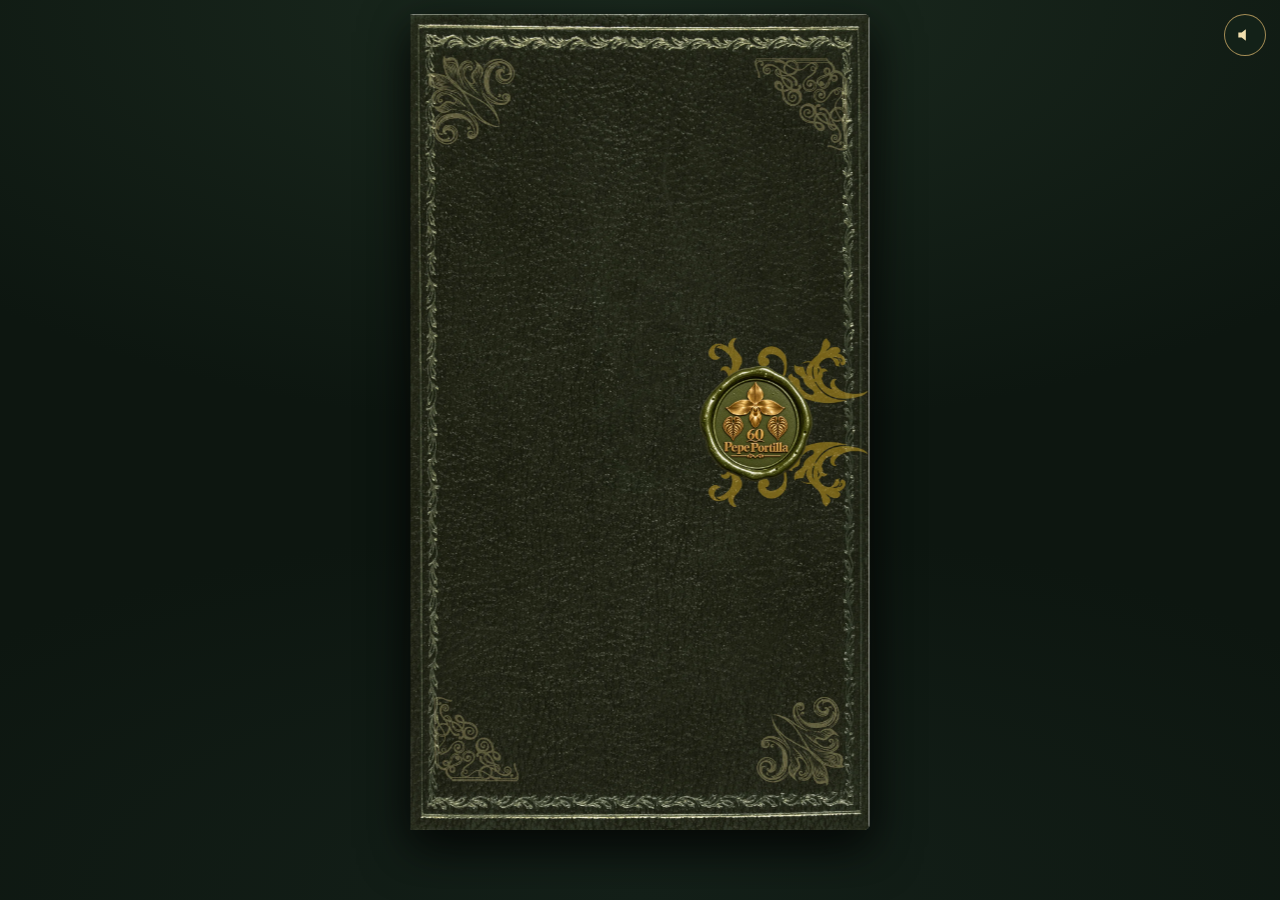
==== commit f6cda12c: "Add files via upload" ====
--- a/index.html
+++ b/index.html
@@ -157,7 +157,6 @@
 
   <script src="config.js"></script>
   <script src="js/comun.js"></script>
-  <script src="js/page-flip.js"></script>
   <script src="js/vivo.js"></script>
   <script src="js/app.js"></script>
 </body>
--- a/css/styles.css
+++ b/css/styles.css
@@ -32,8 +32,29 @@
   width: var(--lw, 360px); height: var(--lh, 640px);
   perspective: 2200px;
 }
-.flip { width: 100%; height: 100%; }
+.flip { position: relative; width: 100%; height: 100%; perspective: 2200px; perspective-origin: 0 50%; }
+.flip > .pagina {
+  position: absolute; inset: 0; visibility: hidden; z-index: 1;
+  transform-origin: left center; backface-visibility: hidden; -webkit-backface-visibility: hidden;
+  border-radius: 2px 6px 6px 2px; box-shadow: 0 14px 40px rgba(0, 0, 0, .45);
+}
+.flip > .pagina.vista { visibility: visible; }
+.flip > .pagina.arriba { z-index: 3; will-change: transform; }
+.flip > .pagina.fundido { animation: fundido .45s ease both; }
+@keyframes fundido { from { opacity: 0; } to { opacity: 1; } }
+/* luz que recorre la hoja mientras gira (da volumen al papel) */
+.giro-luz {
+  position: absolute; inset: 0; z-index: 9; pointer-events: none; opacity: 0;
+  background: linear-gradient(90deg, rgba(0, 0, 0, .05) 0%, rgba(255, 255, 255, .18) 55%, rgba(0, 0, 0, .35) 100%);
+}
+/* sombra que cae sobre la hoja de abajo */
+.giro-sombra {
+  position: absolute; inset: 0; z-index: 2; pointer-events: none; opacity: 0; display: none;
+  background: linear-gradient(90deg, rgba(0, 0, 0, .45), rgba(0, 0, 0, .12) 40%, rgba(0, 0, 0, 0) 75%);
+}
+.giro-sombra.ver { display: block; }
 .pagina { position: relative; overflow: hidden; background: #ece3cc; }
+.flip { touch-action: pan-y; }
 .pagina .base { position: absolute; inset: 0; width: 100%; height: 100%; object-fit: cover; pointer-events: none; -webkit-user-drag: none; user-select: none; }
 /* lomo: sombra suave a la izquierda de cada hoja (libro abierto) */
 .pagina::after {
